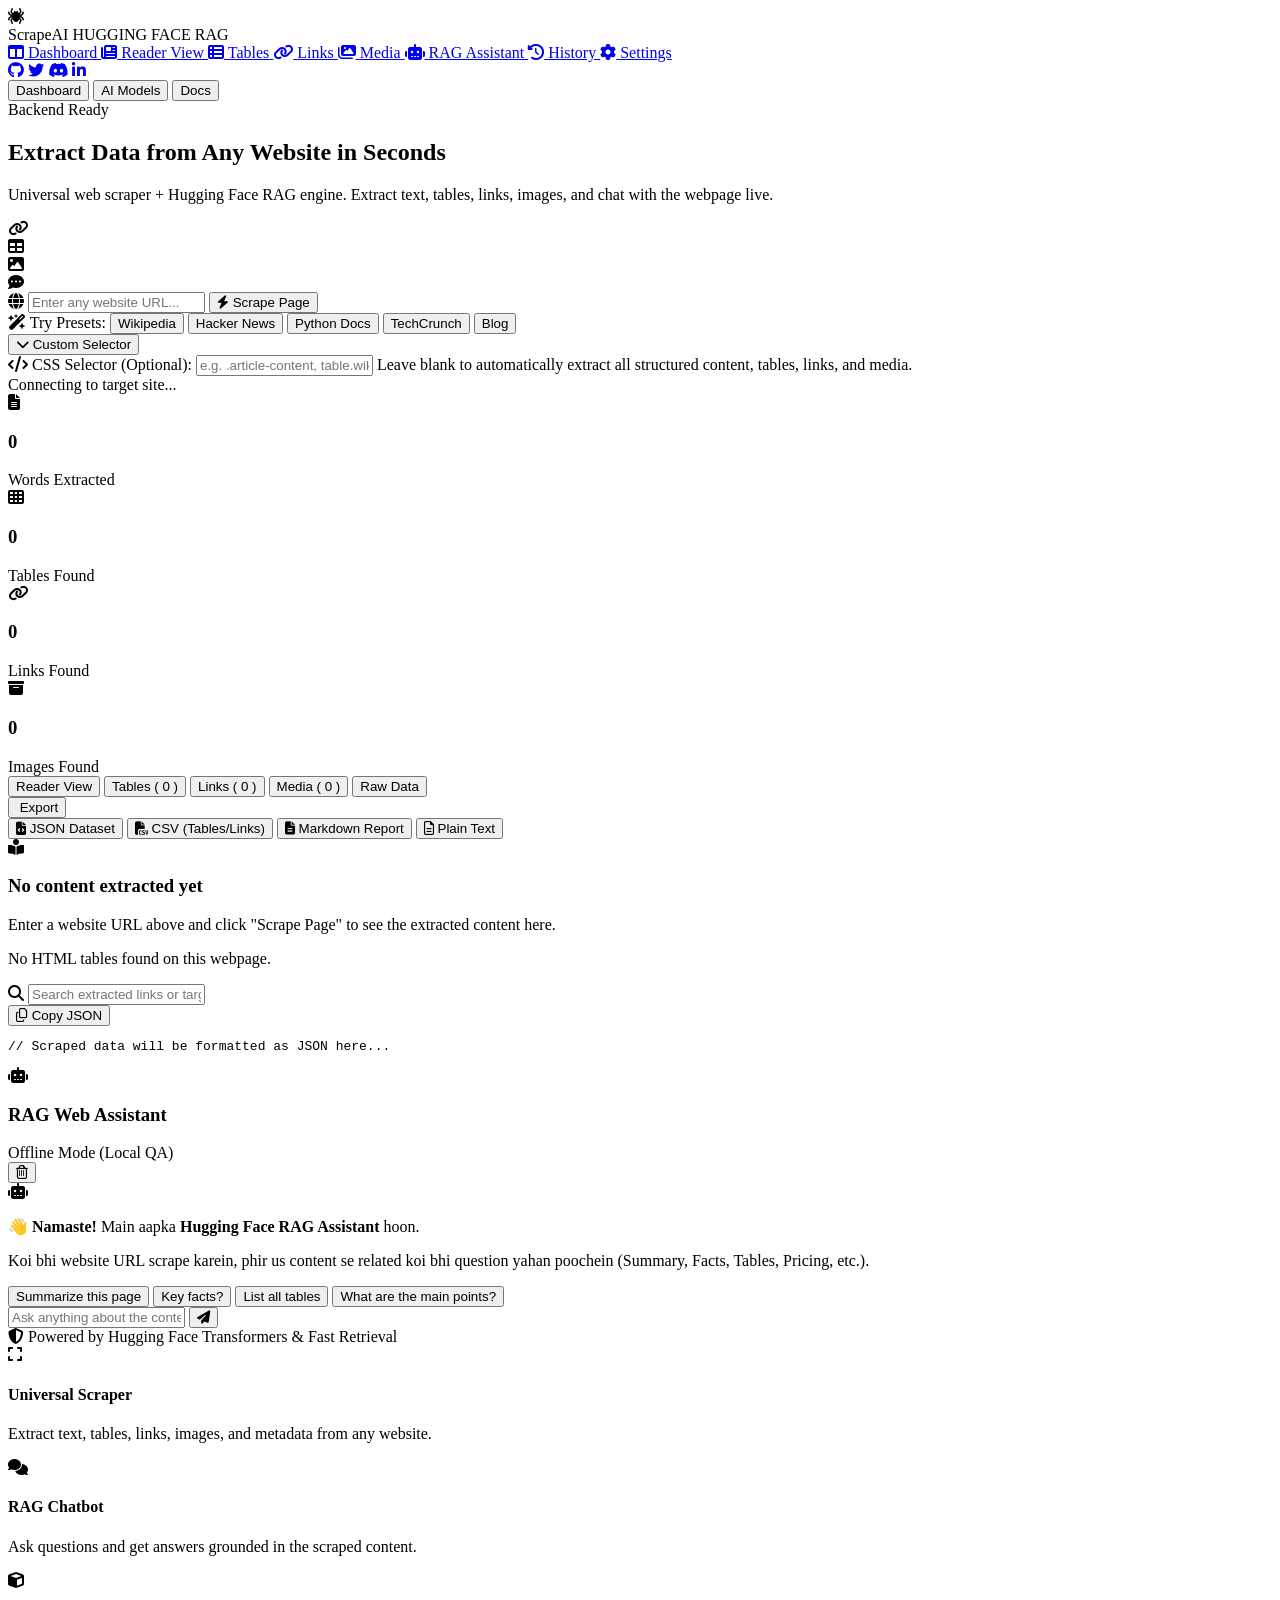
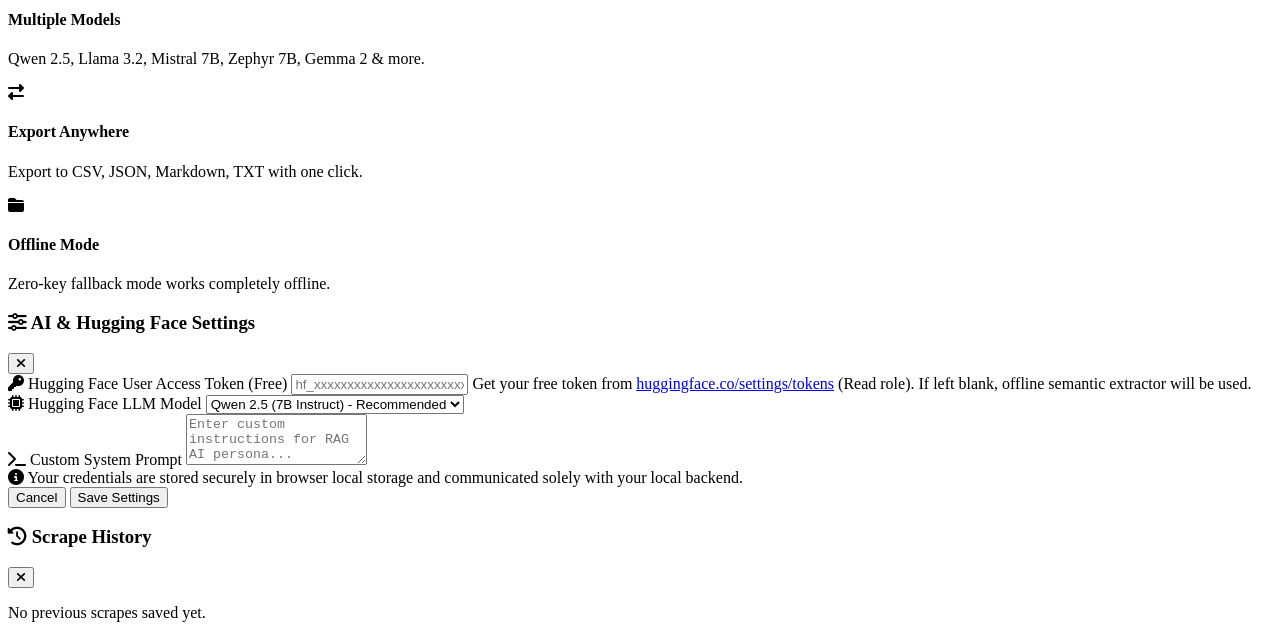
==== frontend/index.html @ 7ca99d78 "Initial commit: ScrapeAI full-stack web scraper and Hugging Face RAG platform" ====
<!DOCTYPE html>
<html lang="en">
<head>
    <meta charset="UTF-8">
    <meta name="viewport" content="width=device-width, initial-scale=1.0">
    <title>ScrapeAI • Universal Web Scraper & Hugging Face RAG</title>
    <meta name="description" content="Universal web scraper + Hugging Face RAG engine. Extract text, tables, links, images, and chat with the webpage live.">
    <!-- Google Fonts -->
    <link rel="preconnect" href="https://fonts.googleapis.com">
    <link rel="preconnect" href="https://fonts.gstatic.com" crossorigin>
    <link href="https://fonts.googleapis.com/css2?family=Inter:wght@300;400;500;600;700;800&family=JetBrains+Mono:wght@400;500;600&display=swap" rel="stylesheet">
    <!-- FontAwesome 6 Icons -->
    <link rel="stylesheet" href="https://cdnjs.cloudflare.com/ajax/libs/font-awesome/6.5.1/css/all.min.css">
    <link rel="stylesheet" href="/static/style.css">
</head>
<body>
    <div class="app-layout">
        <!-- DYNAMIC MINI / EXPANDABLE SIDEBAR -->
        <aside class="sidebar" id="mainSidebar">
            <div class="sidebar-header">
                <div class="logo-box">
                    <div class="logo-icon-wrap" id="logoIconWrap">
                        <i class="fa-solid fa-spider"></i>
                    </div>
                    <div class="logo-text">
                        <span class="logo-title">Scrape<span class="gradient-text">AI</span></span>
                        <span class="logo-sub">HUGGING FACE RAG</span>
                    </div>
                </div>
            </div>

            <!-- SIDEBAR NAV LINKS -->
            <nav class="sidebar-nav">
                <a href="#dashboard" class="sidebar-item active" data-view="dashboard" title="Dashboard">
                    <i class="fa-solid fa-table-columns"></i>
                    <span class="nav-label">Dashboard</span>
                </a>
                <a href="#reader" class="sidebar-item" data-view="tab-article" title="Reader View">
                    <i class="fa-solid fa-newspaper"></i>
                    <span class="nav-label">Reader View</span>
                </a>
                <a href="#tables" class="sidebar-item" data-view="tab-tables" title="Tables">
                    <i class="fa-solid fa-table-list"></i>
                    <span class="nav-label">Tables</span>
                </a>
                <a href="#links" class="sidebar-item" data-view="tab-links" title="Links">
                    <i class="fa-solid fa-link"></i>
                    <span class="nav-label">Links</span>
                </a>
                <a href="#media" class="sidebar-item" data-view="tab-images" title="Media">
                    <i class="fa-solid fa-images"></i>
                    <span class="nav-label">Media</span>
                </a>
                <a href="#rag" class="sidebar-item" data-view="rag-chat" title="RAG Assistant">
                    <i class="fa-solid fa-robot"></i>
                    <span class="nav-label">RAG Assistant</span>
                </a>
                <a href="#history" class="sidebar-item" id="sidebarHistoryBtn" title="History">
                    <i class="fa-solid fa-clock-rotate-left"></i>
                    <span class="nav-label">History</span>
                </a>
                <a href="#settings" class="sidebar-item" id="sidebarSettingsBtn" title="Settings">
                    <i class="fa-solid fa-gear"></i>
                    <span class="nav-label">Settings</span>
                </a>
            </nav>

            <!-- SOCIAL FOOTER -->
            <div class="sidebar-socials">
                <a href="https://github.com" target="_blank" title="GitHub"><i class="fa-brands fa-github"></i></a>
                <a href="https://twitter.com" target="_blank" title="Twitter"><i class="fa-brands fa-twitter"></i></a>
                <a href="https://discord.com" target="_blank" title="Discord"><i class="fa-brands fa-discord"></i></a>
                <a href="https://linkedin.com" target="_blank" title="LinkedIn"><i class="fa-brands fa-linkedin-in"></i></a>
            </div>
        </aside>

        <!-- MAIN WRAPPER -->
        <div class="main-wrapper">
            <!-- TOP NAVBAR -->
            <header class="top-nav">
                <div class="nav-center-tabs">
                    <button class="top-tab active" data-tab-nav="dashboard">Dashboard</button>
                    <button class="top-tab" id="topAiModelsTab">AI Models</button>
                    <button class="top-tab" id="topDocsTab">Docs</button>
                </div>

                <div class="nav-right-user">
                    <div class="server-status-pill" id="serverStatus">
                        <span class="status-dot"></span>
                        <span class="status-text">Backend Ready</span>
                    </div>
                </div>
            </header>

            <!-- MAIN CONTAINER -->
            <main class="page-content">
                <!-- HERO SECTION -->
                <section class="hero-container">
                    <div class="hero-left">
                        <h1 class="hero-headline">
                            Extract Data from <span class="gradient-text">Any Website</span> in Seconds
                        </h1>
                        <p class="hero-description">
                            Universal web scraper + Hugging Face RAG engine. Extract text, tables, links, images, and chat with the webpage live.
                        </p>
                    </div>
                    <div class="hero-right-illustration">
                        <div class="glass-mockup">
                            <div class="mockup-header">
                                <span class="dot red"></span>
                                <span class="dot yellow"></span>
                                <span class="dot green"></span>
                            </div>
                            <div class="mockup-body">
                                <div class="mockup-lines">
                                    <div class="line l1"></div>
                                    <div class="line l2"></div>
                                    <div class="line l3"></div>
                                    <div class="line l4"></div>
                                </div>
                                <div class="floating-badge badge-link"><i class="fa-solid fa-link"></i></div>
                                <div class="floating-badge badge-table"><i class="fa-solid fa-table"></i></div>
                                <div class="floating-badge badge-img"><i class="fa-solid fa-image"></i></div>
                                <div class="floating-badge badge-chat"><i class="fa-solid fa-comment-dots"></i></div>
                            </div>
                        </div>
                    </div>
                </section>

                <!-- TWO-COLUMN WORKSPACE: LEFT (SCRAPER + STATS + VIEWER) & RIGHT (RAG ASSISTANT) -->
                <section class="workspace-grid">
                    <!-- LEFT COLUMN -->
                    <div class="workspace-left-col">
                        <!-- UNIVERSAL SCRAPER SEARCH CARD -->
                        <div class="scraper-card">
                            <form id="scrapeForm" class="scraper-input-form">
                                <div class="input-bar-container">
                                    <i class="fa-solid fa-globe input-globe-icon"></i>
                                    <input 
                                        type="url" 
                                        id="urlInput" 
                                        class="main-url-input" 
                                        placeholder="Enter any website URL..." 
                                        required 
                                        autocomplete="off"
                                    >
                                    <button type="submit" id="scrapeBtn" class="scrape-action-btn">
                                        <i class="fa-solid fa-bolt"></i>
                                        <span>Scrape Page</span>
                                    </button>
                                </div>

                                <!-- PRESETS STRIP -->
                                <div class="presets-row">
                                    <div class="preset-items-group">
                                        <span class="presets-label"><i class="fa-solid fa-wand-magic-sparkles"></i> Try Presets:</span>
                                        <button type="button" class="preset-pill" data-url="https://en.wikipedia.org/wiki/Web_scraping">Wikipedia</button>
                                        <button type="button" class="preset-pill" data-url="https://news.ycombinator.com">Hacker News</button>
                                        <button type="button" class="preset-pill" data-url="https://docs.python.org/3/tutorial/">Python Docs</button>
                                        <button type="button" class="preset-pill" data-url="https://techcrunch.com">TechCrunch</button>
                                        <button type="button" class="preset-pill" data-url="https://github.com/trending">Blog</button>
                                    </div>
                                    <button type="button" id="toggleAdvOptions" class="custom-selector-toggle">
                                        <i class="fa-solid fa-chevron-down"></i> Custom Selector
                                    </button>
                                </div>

                                <!-- ADVANCED CUSTOM SELECTOR DRAWER -->
                                <div class="advanced-selector-drawer" id="advancedDrawer">
                                    <div class="custom-input-box">
                                        <label for="customSelector"><i class="fa-solid fa-code"></i> CSS Selector (Optional):</label>
                                        <input type="text" id="customSelector" placeholder="e.g. .article-content, table.wikitable, div.product-card">
                                        <span class="hint-text">Leave blank to automatically extract all structured content, tables, links, and media.</span>
                                    </div>
                                </div>
                            </form>

                            <!-- LIVE PROGRESS BAR -->
                            <div class="progress-bar-container" id="progressContainer">
                                <div class="progress-bar-fill" id="progressBar"></div>
                                <span class="progress-status-label" id="progressText">Connecting to target site...</span>
                            </div>
                        </div>

                        <!-- STATS 4-GRID STRIP -->
                        <div class="stats-row">
                            <div class="stat-box">
                                <div class="stat-icon-wrap stat-words"><i class="fa-solid fa-file-lines"></i></div>
                                <div class="stat-details">
                                    <h3 class="stat-number" id="statWords">0</h3>
                                    <span class="stat-name">Words Extracted</span>
                                </div>
                            </div>
                            <div class="stat-box">
                                <div class="stat-icon-wrap stat-tables"><i class="fa-solid fa-table-cells"></i></div>
                                <div class="stat-details">
                                    <h3 class="stat-number" id="statTables">0</h3>
                                    <span class="stat-name">Tables Found</span>
                                </div>
                            </div>
                            <div class="stat-box">
                                <div class="stat-icon-wrap stat-links"><i class="fa-solid fa-link"></i></div>
                                <div class="stat-details">
                                    <h3 class="stat-number" id="statLinks">0</h3>
                                    <span class="stat-name">Links Found</span>
                                </div>
                            </div>
                            <div class="stat-box">
                                <div class="stat-icon-wrap stat-images"><i class="fa-solid fa-box-archive"></i></div>
                                <div class="stat-details">
                                    <h3 class="stat-number" id="statImages">0</h3>
                                    <span class="stat-name">Images Found</span>
                                </div>
                            </div>
                        </div>

                        <!-- LEFT VIEWER CARD -->
                        <div class="viewer-card">
                            <div class="viewer-top-bar">
                                <div class="viewer-nav-tabs">
                                    <button class="v-tab active" data-tab="tab-article">Reader View</button>
                                    <button class="v-tab" data-tab="tab-tables">Tables ( <span id="tableTabBadge">0</span> )</button>
                                    <button class="v-tab" data-tab="tab-links">Links ( <span id="linkTabBadge">0</span> )</button>
                                    <button class="v-tab" data-tab="tab-images">Media ( <span id="imgTabBadge">0</span> )</button>
                                    <button class="v-tab" data-tab="tab-json">Raw Data</button>
                                </div>

                                <!-- EXPORT DROPDOWN -->
                                <div class="export-dropdown-wrap">
                                    <button class="export-trigger-btn" id="exportBtn">
                                        <i class="fa-solid fa-arrow-down-to-bracket"></i>
                                        <span>Export</span>
                                    </button>
                                    <div class="export-popover" id="exportMenu">
                                        <button class="export-opt" data-fmt="json"><i class="fa-solid fa-file-code"></i> JSON Dataset</button>
                                        <button class="export-opt" data-fmt="csv"><i class="fa-solid fa-file-csv"></i> CSV (Tables/Links)</button>
                                        <button class="export-opt" data-fmt="markdown"><i class="fa-solid fa-file-lines"></i> Markdown Report</button>
                                        <button class="export-opt" data-fmt="txt"><i class="fa-regular fa-file-lines"></i> Plain Text</button>
                                    </div>
                                </div>
                            </div>

                            <!-- VIEWER CONTENT WRAPPER -->
                            <div class="viewer-body">
                                <!-- EMPTY STATE -->
                                <div class="empty-placeholder" id="emptyState">
                                    <div class="empty-graphic">
                                        <div class="empty-book-icon">
                                            <i class="fa-solid fa-book-open-reader"></i>
                                        </div>
                                    </div>
                                    <h3 class="empty-title">No content extracted yet</h3>
                                    <p class="empty-text">Enter a website URL above and click "Scrape Page" to see the extracted content here.</p>
                                </div>

                                <!-- TAB 1: ARTICLE READER VIEW -->
                                <div class="tab-panel active" id="tab-article">
                                    <div class="article-header-meta" id="articleMetaHeader" style="display:none;">
                                        <h2 class="article-main-title" id="articleTitle">Page Title</h2>
                                        <div class="article-meta-badges">
                                            <span class="meta-chip" id="articleAuthor"><i class="fa-solid fa-user"></i> Author</span>
                                            <span class="meta-chip" id="articleSource"><i class="fa-solid fa-globe"></i> Source</span>
                                            <span class="meta-chip" id="articleDate"><i class="fa-solid fa-calendar"></i> Date</span>
                                        </div>
                                    </div>
                                    <div class="article-content-body" id="articleBody"></div>
                                </div>

                                <!-- TAB 2: STRUCTURED TABLES -->
                                <div class="tab-panel" id="tab-tables">
                                    <div class="tables-view-container" id="tablesContainer">
                                        <p class="tab-empty-msg">No HTML tables found on this webpage.</p>
                                    </div>
                                </div>

                                <!-- TAB 3: EXTRACTED LINKS -->
                                <div class="tab-panel" id="tab-links">
                                    <div class="links-search-bar">
                                        <i class="fa-solid fa-magnifying-glass"></i>
                                        <input type="text" id="linkSearch" placeholder="Search extracted links or target URLs..." class="link-filter-input">
                                    </div>
                                    <div class="links-grid-list" id="linksList"></div>
                                </div>

                                <!-- TAB 4: EXTRACTED IMAGES -->
                                <div class="tab-panel" id="tab-images">
                                    <div class="media-gallery-grid" id="imagesGrid"></div>
                                </div>

                                <!-- TAB 5: RAW JSON -->
                                <div class="tab-panel" id="tab-json">
                                    <div class="json-actions">
                                        <button class="copy-json-btn" id="copyJsonBtn"><i class="fa-regular fa-copy"></i> Copy JSON</button>
                                    </div>
                                    <pre class="raw-code-view"><code id="jsonCode">// Scraped data will be formatted as JSON here...</code></pre>
                                </div>
                            </div>
                        </div>
                    </div>

                    <!-- RIGHT RAG CHATBOT CARD (HIGH ALIGNMENT) -->
                    <div class="rag-chat-card">
                        <!-- CHAT HEADER -->
                        <div class="rag-header">
                            <div class="rag-ai-title-group">
                                <div class="rag-ai-avatar">
                                    <i class="fa-solid fa-robot"></i>
                                </div>
                                <div>
                                    <h3 class="rag-name">RAG Web Assistant</h3>
                                    <span class="rag-status-badge" id="chatActiveModel">Offline Mode (Local QA)</span>
                                </div>
                            </div>
                            <button class="clear-convo-btn" id="clearChatBtn" title="Clear Conversation">
                                <i class="fa-regular fa-trash-can"></i>
                            </button>
                        </div>

                        <!-- CHAT MESSAGES STREAM -->
                        <div class="chat-message-feed" id="chatMessages">
                            <div class="chat-row bot-row">
                                <div class="chat-avatar bot-avatar"><i class="fa-solid fa-robot"></i></div>
                                <div class="chat-speech-bubble">
                                    <p>👋 <strong>Namaste!</strong> Main aapka <strong>Hugging Face RAG Assistant</strong> hoon.</p>
                                    <p>Koi bhi website URL scrape karein, phir us content se related koi bhi question yahan poochein (Summary, Facts, Tables, Pricing, etc.).</p>
                                </div>
                            </div>
                        </div>

                        <!-- SUGGESTION CHIPS -->
                        <div class="chat-quick-chips" id="suggestionChips">
                            <button class="quick-chip" data-prompt="Summarize this page in 3 clear bullet points.">Summarize this page</button>
                            <button class="quick-chip" data-prompt="What are the key facts and numbers mentioned on this page?">Key facts?</button>
                            <button class="quick-chip" data-prompt="List all tables and numerical data found on this page.">List all tables</button>
                            <button class="quick-chip" data-prompt="What are the main points and purpose of this webpage?">What are the main points?</button>
                        </div>

                        <!-- CHAT INPUT FORM -->
                        <form id="chatForm" class="chat-input-row">
                            <input 
                                type="text" 
                                id="chatInput" 
                                class="chat-text-input" 
                                placeholder="Ask anything about the content..." 
                                autocomplete="off" 
                                required
                            >
                            <button type="submit" id="sendBtn" class="chat-submit-btn">
                                <i class="fa-solid fa-paper-plane"></i>
                            </button>
                        </form>

                        <div class="chat-footer-note">
                            <i class="fa-solid fa-shield-halved"></i> Powered by Hugging Face Transformers & Fast Retrieval
                        </div>
                    </div>
                </section>

                <!-- BOTTOM 5 FEATURE CARDS -->
                <section class="feature-highlights-strip">
                    <div class="feature-highlight-card">
                        <div class="feat-icon feat-scraper"><i class="fa-solid fa-expand"></i></div>
                        <div class="feat-info">
                            <h4>Universal Scraper</h4>
                            <p>Extract text, tables, links, images, and metadata from any website.</p>
                        </div>
                    </div>
                    <div class="feature-highlight-card">
                        <div class="feat-icon feat-rag"><i class="fa-solid fa-comments"></i></div>
                        <div class="feat-info">
                            <h4>RAG Chatbot</h4>
                            <p>Ask questions and get answers grounded in the scraped content.</p>
                        </div>
                    </div>
                    <div class="feature-highlight-card">
                        <div class="feat-icon feat-models"><i class="fa-solid fa-cube"></i></div>
                        <div class="feat-info">
                            <h4>Multiple Models</h4>
                            <p>Qwen 2.5, Llama 3.2, Mistral 7B, Zephyr 7B, Gemma 2 & more.</p>
                        </div>
                    </div>
                    <div class="feature-highlight-card">
                        <div class="feat-icon feat-export"><i class="fa-solid fa-right-left"></i></div>
                        <div class="feat-info">
                            <h4>Export Anywhere</h4>
                            <p>Export to CSV, JSON, Markdown, TXT with one click.</p>
                        </div>
                    </div>
                    <div class="feature-highlight-card">
                        <div class="feat-icon feat-offline"><i class="fa-solid fa-folder-closed"></i></div>
                        <div class="feat-info">
                            <h4>Offline Mode</h4>
                            <p>Zero-key fallback mode works completely offline.</p>
                        </div>
                    </div>
                </section>
            </main>
        </div>

        <!-- AI SETTINGS MODAL -->
        <div class="modal-overlay" id="settingsModal">
            <div class="modal-window">
                <div class="modal-window-header">
                    <h3><i class="fa-solid fa-sliders"></i> AI & Hugging Face Settings</h3>
                    <button class="modal-close-btn" id="closeSettingsModal"><i class="fa-solid fa-xmark"></i></button>
                </div>
                <div class="modal-window-body">
                    <div class="input-setting-group">
                        <label for="hfTokenInput">
                            <i class="fa-solid fa-key"></i> Hugging Face User Access Token (Free)
                        </label>
                        <input type="password" id="hfTokenInput" placeholder="hf_xxxxxxxxxxxxxxxxxxxxxxx">
                        <span class="setting-help-text">
                            Get your free token from <a href="https://huggingface.co/settings/tokens" target="_blank">huggingface.co/settings/tokens</a> (Read role). If left blank, offline semantic extractor will be used.
                        </span>
                    </div>

                    <div class="input-setting-group">
                        <label for="modelSelect"><i class="fa-solid fa-microchip"></i> Hugging Face LLM Model</label>
                        <select id="modelSelect" class="dropdown-select">
                            <option value="Qwen/Qwen2.5-7B-Instruct">Qwen 2.5 (7B Instruct) - Recommended</option>
                            <option value="meta-llama/Llama-3.2-3B-Instruct">Llama 3.2 (3B Instruct) - Fast</option>
                            <option value="mistralai/Mistral-7B-Instruct-v0.3">Mistral 7B Instruct</option>
                            <option value="HuggingFaceH4/zephyr-7b-beta">Zephyr 7B Beta</option>
                            <option value="google/gemma-2-2b-it">Google Gemma 2 (2B IT)</option>
                        </select>
                    </div>

                    <div class="input-setting-group">
                        <label for="systemPromptInput"><i class="fa-solid fa-terminal"></i> Custom System Prompt</label>
                        <textarea id="systemPromptInput" rows="3" class="prompt-textarea" placeholder="Enter custom instructions for RAG AI persona..."></textarea>
                    </div>

                    <div class="setting-notice-box">
                        <i class="fa-solid fa-circle-info"></i>
                        <span>Your credentials are stored securely in browser local storage and communicated solely with your local backend.</span>
                    </div>
                </div>
                <div class="modal-window-footer">
                    <button class="secondary-btn" id="cancelSettingsBtn">Cancel</button>
                    <button class="primary-gradient-btn" id="saveSettingsBtn">Save Settings</button>
                </div>
            </div>
        </div>

        <!-- HISTORY MODAL -->
        <div class="modal-overlay" id="historyModal">
            <div class="modal-window history-window">
                <div class="modal-window-header">
                    <h3><i class="fa-solid fa-clock-rotate-left"></i> Scrape History</h3>
                    <button class="modal-close-btn" id="closeHistoryModal"><i class="fa-solid fa-xmark"></i></button>
                </div>
                <div class="modal-window-body">
                    <div class="history-card-list" id="historyList">
                        <p class="tab-empty-msg">No previous scrapes saved yet.</p>
                    </div>
                </div>
            </div>
        </div>

    </div>

    <!-- MAIN APP SCRIPT -->
    <script src="/static/app.js"></script>
</body>
</html>
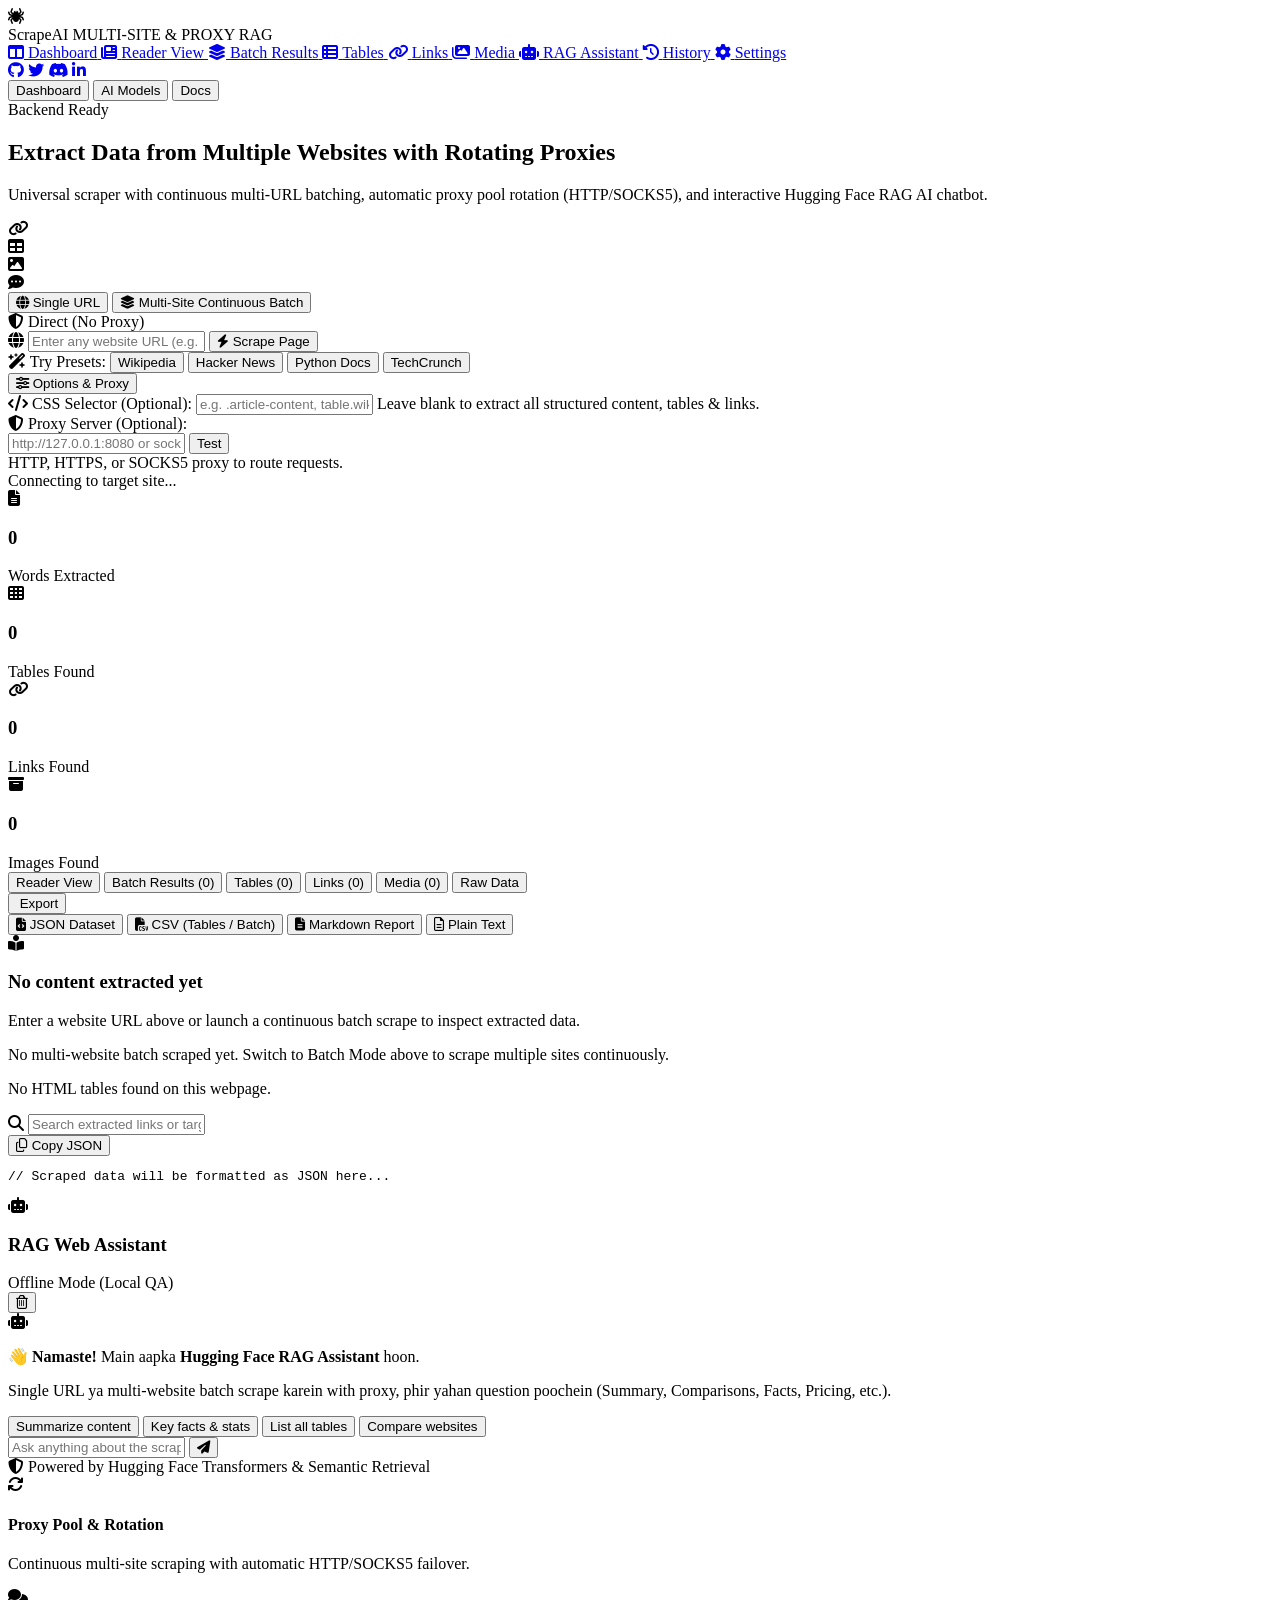
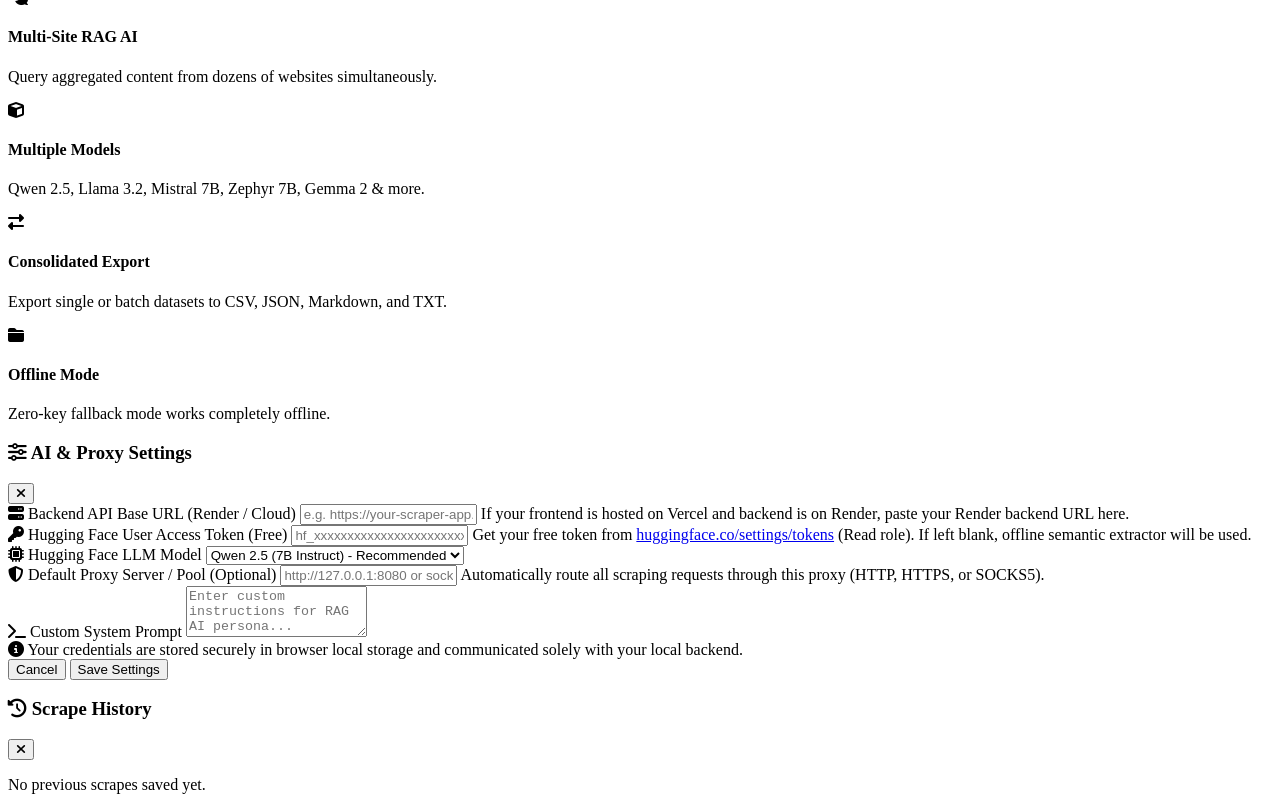
==== commit f863a965: "feat: configure deployment for Render backend and Vercel frontend" ====
--- a/frontend/index.html
+++ b/frontend/index.html
@@ -1,18 +1,23 @@
 <!DOCTYPE html>
 <html lang="en">
+
 <head>
     <meta charset="UTF-8">
     <meta name="viewport" content="width=device-width, initial-scale=1.0">
-    <title>ScrapeAI • Universal Web Scraper & Hugging Face RAG</title>
-    <meta name="description" content="Universal web scraper + Hugging Face RAG engine. Extract text, tables, links, images, and chat with the webpage live.">
+    <title>ScrapeAI • Universal Multi-Website Web Scraper & Hugging Face RAG</title>
+    <meta name="description"
+        content="Universal web scraper + Hugging Face RAG engine with continuous multi-website scraping & rotating proxy support.">
     <!-- Google Fonts -->
     <link rel="preconnect" href="https://fonts.googleapis.com">
     <link rel="preconnect" href="https://fonts.gstatic.com" crossorigin>
-    <link href="https://fonts.googleapis.com/css2?family=Inter:wght@300;400;500;600;700;800&family=JetBrains+Mono:wght@400;500;600&display=swap" rel="stylesheet">
+    <link
+        href="https://fonts.googleapis.com/css2?family=Inter:wght@300;400;500;600;700;800&family=JetBrains+Mono:wght@400;500;600&display=swap"
+        rel="stylesheet">
     <!-- FontAwesome 6 Icons -->
     <link rel="stylesheet" href="https://cdnjs.cloudflare.com/ajax/libs/font-awesome/6.5.1/css/all.min.css">
-    <link rel="stylesheet" href="/static/style.css">
+    <link rel="stylesheet" href="/static/style.css?v=2.0">
 </head>
+
 <body>
     <div class="app-layout">
         <!-- DYNAMIC MINI / EXPANDABLE SIDEBAR -->
@@ -24,7 +29,7 @@
                     </div>
                     <div class="logo-text">
                         <span class="logo-title">Scrape<span class="gradient-text">AI</span></span>
-                        <span class="logo-sub">HUGGING FACE RAG</span>
+                        <span class="logo-sub">MULTI-SITE & PROXY RAG</span>
                     </div>
                 </div>
             </div>
@@ -39,6 +44,10 @@
                     <i class="fa-solid fa-newspaper"></i>
                     <span class="nav-label">Reader View</span>
                 </a>
+                <a href="#batch-view" class="sidebar-item" data-view="tab-batch" title="Batch Sites">
+                    <i class="fa-solid fa-layer-group"></i>
+                    <span class="nav-label">Batch Results</span>
+                </a>
                 <a href="#tables" class="sidebar-item" data-view="tab-tables" title="Tables">
                     <i class="fa-solid fa-table-list"></i>
                     <span class="nav-label">Tables</span>
@@ -70,7 +79,8 @@
                 <a href="https://github.com" target="_blank" title="GitHub"><i class="fa-brands fa-github"></i></a>
                 <a href="https://twitter.com" target="_blank" title="Twitter"><i class="fa-brands fa-twitter"></i></a>
                 <a href="https://discord.com" target="_blank" title="Discord"><i class="fa-brands fa-discord"></i></a>
-                <a href="https://linkedin.com" target="_blank" title="LinkedIn"><i class="fa-brands fa-linkedin-in"></i></a>
+                <a href="https://linkedin.com" target="_blank" title="LinkedIn"><i
+                        class="fa-brands fa-linkedin-in"></i></a>
             </div>
         </aside>
 
@@ -98,10 +108,10 @@
                 <section class="hero-container">
                     <div class="hero-left">
                         <h1 class="hero-headline">
-                            Extract Data from <span class="gradient-text">Any Website</span> in Seconds
+                            Extract Data from <span class="gradient-text">Multiple Websites</span> with Rotating Proxies
                         </h1>
                         <p class="hero-description">
-                            Universal web scraper + Hugging Face RAG engine. Extract text, tables, links, images, and chat with the webpage live.
+                            Universal scraper with continuous multi-URL batching, automatic proxy pool rotation (HTTP/SOCKS5), and interactive Hugging Face RAG AI chatbot.
                         </p>
                     </div>
                     <div class="hero-right-illustration">
@@ -133,17 +143,28 @@
                     <div class="workspace-left-col">
                         <!-- UNIVERSAL SCRAPER SEARCH CARD -->
                         <div class="scraper-card">
+                            <!-- MODE SWITCHER -->
+                            <div class="scraper-mode-bar">
+                                <div class="mode-pill-group">
+                                    <button type="button" class="mode-btn active" id="modeSingleBtn">
+                                        <i class="fa-solid fa-globe"></i> Single URL
+                                    </button>
+                                    <button type="button" class="mode-btn" id="modeBatchBtn">
+                                        <i class="fa-solid fa-layer-group"></i> Multi-Site Continuous Batch
+                                    </button>
+                                </div>
+                                <div class="proxy-quick-status" id="proxyStatusBadge">
+                                    <i class="fa-solid fa-shield-halved"></i>
+                                    <span id="proxyStatusText">Direct (No Proxy)</span>
+                                </div>
+                            </div>
+
+                            <!-- SINGLE URL FORM -->
                             <form id="scrapeForm" class="scraper-input-form">
                                 <div class="input-bar-container">
                                     <i class="fa-solid fa-globe input-globe-icon"></i>
-                                    <input 
-                                        type="url" 
-                                        id="urlInput" 
-                                        class="main-url-input" 
-                                        placeholder="Enter any website URL..." 
-                                        required 
-                                        autocomplete="off"
-                                    >
+                                    <input type="url" id="urlInput" class="main-url-input"
+                                        placeholder="Enter any website URL (e.g. https://example.com)..." required autocomplete="off">
                                     <button type="submit" id="scrapeBtn" class="scrape-action-btn">
                                         <i class="fa-solid fa-bolt"></i>
                                         <span>Scrape Page</span>
@@ -158,20 +179,86 @@
                                         <button type="button" class="preset-pill" data-url="https://news.ycombinator.com">Hacker News</button>
                                         <button type="button" class="preset-pill" data-url="https://docs.python.org/3/tutorial/">Python Docs</button>
                                         <button type="button" class="preset-pill" data-url="https://techcrunch.com">TechCrunch</button>
-                                        <button type="button" class="preset-pill" data-url="https://github.com/trending">Blog</button>
                                     </div>
                                     <button type="button" id="toggleAdvOptions" class="custom-selector-toggle">
-                                        <i class="fa-solid fa-chevron-down"></i> Custom Selector
+                                        <i class="fa-solid fa-sliders"></i> Options & Proxy
                                     </button>
                                 </div>
 
-                                <!-- ADVANCED CUSTOM SELECTOR DRAWER -->
+                                <!-- ADVANCED DRAWER FOR SINGLE URL -->
                                 <div class="advanced-selector-drawer" id="advancedDrawer">
+                                    <div class="advanced-drawer-grid">
+                                        <div class="custom-input-box">
+                                            <label for="customSelector"><i class="fa-solid fa-code"></i> CSS Selector (Optional):</label>
+                                            <input type="text" id="customSelector" placeholder="e.g. .article-content, table.wikitable">
+                                            <span class="hint-text">Leave blank to extract all structured content, tables & links.</span>
+                                        </div>
+                                        <div class="custom-input-box">
+                                            <label for="proxyInput"><i class="fa-solid fa-shield-halved"></i> Proxy Server (Optional):</label>
+                                            <div class="input-with-action">
+                                                <input type="text" id="proxyInput" placeholder="http://127.0.0.1:8080 or socks5://user:pass@host:port">
+                                                <button type="button" class="mini-test-btn" id="testProxyBtn" title="Test proxy connection">Test</button>
+                                            </div>
+                                            <span class="hint-text">HTTP, HTTPS, or SOCKS5 proxy to route requests.</span>
+                                        </div>
+                                    </div>
+                                </div>
+                            </form>
+
+                            <!-- MULTI-SITE BATCH FORM -->
+                            <form id="batchScrapeForm" class="batch-input-form" style="display:none;">
+                                <div class="batch-urls-container">
+                                    <label for="batchUrlsInput">
+                                        <i class="fa-solid fa-list-check"></i> Target Website URLs (One URL per line):
+                                    </label>
+                                    <textarea id="batchUrlsInput" rows="4" class="batch-textarea" placeholder="https://en.wikipedia.org/wiki/Web_scraping&#10;https://news.ycombinator.com&#10;https://docs.python.org/3/tutorial/"></textarea>
+                                </div>
+
+                                <div class="batch-options-grid">
                                     <div class="custom-input-box">
-                                        <label for="customSelector"><i class="fa-solid fa-code"></i> CSS Selector (Optional):</label>
-                                        <input type="text" id="customSelector" placeholder="e.g. .article-content, table.wikitable, div.product-card">
-                                        <span class="hint-text">Leave blank to automatically extract all structured content, tables, links, and media.</span>
-                                    </div>
+                                        <label for="batchProxiesInput">
+                                            <i class="fa-solid fa-arrows-rotate"></i> Proxy Pool List (Optional - Rotating):
+                                        </label>
+                                        <textarea id="batchProxiesInput" rows="3" class="batch-textarea" placeholder="http://127.0.0.1:8080&#10;socks5://user:pass@1.2.3.4:1080&#10;http://proxy.service.com:3128"></textarea>
+                                        <div class="proxy-action-strip">
+                                            <span class="hint-text">Rotates proxies across websites continuously.</span>
+                                            <button type="button" class="preset-pill text-btn" id="loadTestProxyBtn">
+                                                <i class="fa-solid fa-flask"></i> Fill Free Test Proxy
+                                            </button>
+                                        </div>
+                                    </div>
+
+                                    <div class="batch-controls-col">
+                                        <div class="control-pair">
+                                            <label for="proxyRotationSelect"><i class="fa-solid fa-shuffle"></i> Rotation Strategy:</label>
+                                            <select id="proxyRotationSelect" class="dropdown-select">
+                                                <option value="round-robin">Round-Robin (Sequential)</option>
+                                                <option value="random">Random Proxy Selection</option>
+                                            </select>
+                                        </div>
+                                        <div class="control-pair">
+                                            <label for="throttleDelayInput"><i class="fa-solid fa-stopwatch"></i> Request Delay (Throttle):</label>
+                                            <div class="range-wrap">
+                                                <input type="range" id="throttleDelayInput" min="0" max="5" step="0.5" value="1.0">
+                                                <span id="delayValLabel" class="delay-badge">1.0s</span>
+                                            </div>
+                                        </div>
+                                    </div>
+                                </div>
+
+                                <div class="batch-actions-row">
+                                    <div class="sample-urls-group">
+                                        <button type="button" class="preset-pill" id="loadSampleBatchBtn">
+                                            <i class="fa-solid fa-plus"></i> Load 3 Sample Sites
+                                        </button>
+                                        <button type="button" class="preset-pill" id="testBatchProxyBtn">
+                                            <i class="fa-solid fa-vial-circle-check"></i> Test Proxy Pool
+                                        </button>
+                                    </div>
+                                    <button type="submit" id="batchScrapeBtn" class="scrape-action-btn primary-glow">
+                                        <i class="fa-solid fa-play"></i>
+                                        <span>Start Continuous Batch Scrape</span>
+                                    </button>
                                 </div>
                             </form>
 
@@ -219,9 +306,10 @@
                             <div class="viewer-top-bar">
                                 <div class="viewer-nav-tabs">
                                     <button class="v-tab active" data-tab="tab-article">Reader View</button>
-                                    <button class="v-tab" data-tab="tab-tables">Tables ( <span id="tableTabBadge">0</span> )</button>
-                                    <button class="v-tab" data-tab="tab-links">Links ( <span id="linkTabBadge">0</span> )</button>
-                                    <button class="v-tab" data-tab="tab-images">Media ( <span id="imgTabBadge">0</span> )</button>
+                                    <button class="v-tab" data-tab="tab-batch">Batch Results (<span id="batchTabBadge">0</span>)</button>
+                                    <button class="v-tab" data-tab="tab-tables">Tables (<span id="tableTabBadge">0</span>)</button>
+                                    <button class="v-tab" data-tab="tab-links">Links (<span id="linkTabBadge">0</span>)</button>
+                                    <button class="v-tab" data-tab="tab-images">Media (<span id="imgTabBadge">0</span>)</button>
                                     <button class="v-tab" data-tab="tab-json">Raw Data</button>
                                 </div>
 
@@ -233,7 +321,7 @@
                                     </button>
                                     <div class="export-popover" id="exportMenu">
                                         <button class="export-opt" data-fmt="json"><i class="fa-solid fa-file-code"></i> JSON Dataset</button>
-                                        <button class="export-opt" data-fmt="csv"><i class="fa-solid fa-file-csv"></i> CSV (Tables/Links)</button>
+                                        <button class="export-opt" data-fmt="csv"><i class="fa-solid fa-file-csv"></i> CSV (Tables / Batch)</button>
                                         <button class="export-opt" data-fmt="markdown"><i class="fa-solid fa-file-lines"></i> Markdown Report</button>
                                         <button class="export-opt" data-fmt="txt"><i class="fa-regular fa-file-lines"></i> Plain Text</button>
                                     </div>
@@ -250,7 +338,7 @@
                                         </div>
                                     </div>
                                     <h3 class="empty-title">No content extracted yet</h3>
-                                    <p class="empty-text">Enter a website URL above and click "Scrape Page" to see the extracted content here.</p>
+                                    <p class="empty-text">Enter a website URL above or launch a continuous batch scrape to inspect extracted data.</p>
                                 </div>
 
                                 <!-- TAB 1: ARTICLE READER VIEW -->
@@ -261,36 +349,47 @@
                                             <span class="meta-chip" id="articleAuthor"><i class="fa-solid fa-user"></i> Author</span>
                                             <span class="meta-chip" id="articleSource"><i class="fa-solid fa-globe"></i> Source</span>
                                             <span class="meta-chip" id="articleDate"><i class="fa-solid fa-calendar"></i> Date</span>
+                                            <span class="meta-chip meta-chip-proxy" id="articleProxy" style="display:none;"><i class="fa-solid fa-shield-halved"></i> <span id="articleProxyText">Proxy</span></span>
                                         </div>
                                     </div>
                                     <div class="article-content-body" id="articleBody"></div>
                                 </div>
 
-                                <!-- TAB 2: STRUCTURED TABLES -->
+                                <!-- TAB 2: BATCH SITES RESULTS TABLE -->
+                                <div class="tab-panel" id="tab-batch">
+                                    <div class="batch-results-wrap" id="batchContainer">
+                                        <p class="tab-empty-msg">No multi-website batch scraped yet. Switch to Batch Mode above to scrape multiple sites continuously.</p>
+                                    </div>
+                                </div>
+
+                                <!-- TAB 3: STRUCTURED TABLES -->
                                 <div class="tab-panel" id="tab-tables">
                                     <div class="tables-view-container" id="tablesContainer">
                                         <p class="tab-empty-msg">No HTML tables found on this webpage.</p>
                                     </div>
                                 </div>
 
-                                <!-- TAB 3: EXTRACTED LINKS -->
+                                <!-- TAB 4: EXTRACTED LINKS -->
                                 <div class="tab-panel" id="tab-links">
                                     <div class="links-search-bar">
                                         <i class="fa-solid fa-magnifying-glass"></i>
-                                        <input type="text" id="linkSearch" placeholder="Search extracted links or target URLs..." class="link-filter-input">
+                                        <input type="text" id="linkSearch"
+                                            placeholder="Search extracted links or target URLs..."
+                                            class="link-filter-input">
                                     </div>
                                     <div class="links-grid-list" id="linksList"></div>
                                 </div>
 
-                                <!-- TAB 4: EXTRACTED IMAGES -->
+                                <!-- TAB 5: EXTRACTED IMAGES -->
                                 <div class="tab-panel" id="tab-images">
                                     <div class="media-gallery-grid" id="imagesGrid"></div>
                                 </div>
 
-                                <!-- TAB 5: RAW JSON -->
+                                <!-- TAB 6: RAW JSON -->
                                 <div class="tab-panel" id="tab-json">
                                     <div class="json-actions">
-                                        <button class="copy-json-btn" id="copyJsonBtn"><i class="fa-regular fa-copy"></i> Copy JSON</button>
+                                        <button class="copy-json-btn" id="copyJsonBtn"><i
+                                                class="fa-regular fa-copy"></i> Copy JSON</button>
                                     </div>
                                     <pre class="raw-code-view"><code id="jsonCode">// Scraped data will be formatted as JSON here...</code></pre>
                                 </div>
@@ -322,36 +421,34 @@
                                 <div class="chat-avatar bot-avatar"><i class="fa-solid fa-robot"></i></div>
                                 <div class="chat-speech-bubble">
                                     <p>👋 <strong>Namaste!</strong> Main aapka <strong>Hugging Face RAG Assistant</strong> hoon.</p>
-                                    <p>Koi bhi website URL scrape karein, phir us content se related koi bhi question yahan poochein (Summary, Facts, Tables, Pricing, etc.).</p>
+                                    <p>Single URL ya multi-website batch scrape karein with proxy, phir yahan question poochein (Summary, Comparisons, Facts, Pricing, etc.).</p>
                                 </div>
                             </div>
                         </div>
 
                         <!-- SUGGESTION CHIPS -->
                         <div class="chat-quick-chips" id="suggestionChips">
-                            <button class="quick-chip" data-prompt="Summarize this page in 3 clear bullet points.">Summarize this page</button>
-                            <button class="quick-chip" data-prompt="What are the key facts and numbers mentioned on this page?">Key facts?</button>
-                            <button class="quick-chip" data-prompt="List all tables and numerical data found on this page.">List all tables</button>
-                            <button class="quick-chip" data-prompt="What are the main points and purpose of this webpage?">What are the main points?</button>
+                            <button class="quick-chip"
+                                data-prompt="Summarize the scraped content in 3 clear bullet points.">Summarize content</button>
+                            <button class="quick-chip"
+                                data-prompt="What are the key facts, numbers, and comparisons mentioned?">Key facts & stats</button>
+                            <button class="quick-chip"
+                                data-prompt="List all tables and numerical data found.">List all tables</button>
+                            <button class="quick-chip"
+                                data-prompt="What are the main differences across the scraped websites?">Compare websites</button>
                         </div>
 
                         <!-- CHAT INPUT FORM -->
                         <form id="chatForm" class="chat-input-row">
-                            <input 
-                                type="text" 
-                                id="chatInput" 
-                                class="chat-text-input" 
-                                placeholder="Ask anything about the content..." 
-                                autocomplete="off" 
-                                required
-                            >
+                            <input type="text" id="chatInput" class="chat-text-input"
+                                placeholder="Ask anything about the scraped websites..." autocomplete="off" required>
                             <button type="submit" id="sendBtn" class="chat-submit-btn">
                                 <i class="fa-solid fa-paper-plane"></i>
                             </button>
                         </form>
 
                         <div class="chat-footer-note">
-                            <i class="fa-solid fa-shield-halved"></i> Powered by Hugging Face Transformers & Fast Retrieval
+                            <i class="fa-solid fa-shield-halved"></i> Powered by Hugging Face Transformers & Semantic Retrieval
                         </div>
                     </div>
                 </section>
@@ -359,17 +456,17 @@
                 <!-- BOTTOM 5 FEATURE CARDS -->
                 <section class="feature-highlights-strip">
                     <div class="feature-highlight-card">
-                        <div class="feat-icon feat-scraper"><i class="fa-solid fa-expand"></i></div>
+                        <div class="feat-icon feat-scraper"><i class="fa-solid fa-arrows-rotate"></i></div>
                         <div class="feat-info">
-                            <h4>Universal Scraper</h4>
-                            <p>Extract text, tables, links, images, and metadata from any website.</p>
+                            <h4>Proxy Pool & Rotation</h4>
+                            <p>Continuous multi-site scraping with automatic HTTP/SOCKS5 failover.</p>
                         </div>
                     </div>
                     <div class="feature-highlight-card">
                         <div class="feat-icon feat-rag"><i class="fa-solid fa-comments"></i></div>
                         <div class="feat-info">
-                            <h4>RAG Chatbot</h4>
-                            <p>Ask questions and get answers grounded in the scraped content.</p>
+                            <h4>Multi-Site RAG AI</h4>
+                            <p>Query aggregated content from dozens of websites simultaneously.</p>
                         </div>
                     </div>
                     <div class="feature-highlight-card">
@@ -382,8 +479,8 @@
                     <div class="feature-highlight-card">
                         <div class="feat-icon feat-export"><i class="fa-solid fa-right-left"></i></div>
                         <div class="feat-info">
-                            <h4>Export Anywhere</h4>
-                            <p>Export to CSV, JSON, Markdown, TXT with one click.</p>
+                            <h4>Consolidated Export</h4>
+                            <p>Export single or batch datasets to CSV, JSON, Markdown, and TXT.</p>
                         </div>
                     </div>
                     <div class="feature-highlight-card">
@@ -401,17 +498,29 @@
         <div class="modal-overlay" id="settingsModal">
             <div class="modal-window">
                 <div class="modal-window-header">
-                    <h3><i class="fa-solid fa-sliders"></i> AI & Hugging Face Settings</h3>
+                    <h3><i class="fa-solid fa-sliders"></i> AI & Proxy Settings</h3>
                     <button class="modal-close-btn" id="closeSettingsModal"><i class="fa-solid fa-xmark"></i></button>
                 </div>
                 <div class="modal-window-body">
+                    <div class="input-setting-group">
+                        <label for="apiUrlInput">
+                            <i class="fa-solid fa-server"></i> Backend API Base URL (Render / Cloud)
+                        </label>
+                        <input type="text" id="apiUrlInput" placeholder="e.g. https://your-scraper-app.onrender.com (leave blank if hosted together)">
+                        <span class="setting-help-text">
+                            If your frontend is hosted on Vercel and backend is on Render, paste your Render backend URL here.
+                        </span>
+                    </div>
+
                     <div class="input-setting-group">
                         <label for="hfTokenInput">
                             <i class="fa-solid fa-key"></i> Hugging Face User Access Token (Free)
                         </label>
                         <input type="password" id="hfTokenInput" placeholder="hf_xxxxxxxxxxxxxxxxxxxxxxx">
                         <span class="setting-help-text">
-                            Get your free token from <a href="https://huggingface.co/settings/tokens" target="_blank">huggingface.co/settings/tokens</a> (Read role). If left blank, offline semantic extractor will be used.
+                            Get your free token from <a href="https://huggingface.co/settings/tokens"
+                                target="_blank">huggingface.co/settings/tokens</a> (Read role). If left blank, offline
+                            semantic extractor will be used.
                         </span>
                     </div>
 
@@ -427,8 +536,19 @@
                     </div>
 
                     <div class="input-setting-group">
+                        <label for="defaultProxyInput">
+                            <i class="fa-solid fa-shield-halved"></i> Default Proxy Server / Pool (Optional)
+                        </label>
+                        <input type="text" id="defaultProxyInput" placeholder="http://127.0.0.1:8080 or socks5://user:pass@host:port">
+                        <span class="setting-help-text">
+                            Automatically route all scraping requests through this proxy (HTTP, HTTPS, or SOCKS5).
+                        </span>
+                    </div>
+
+                    <div class="input-setting-group">
                         <label for="systemPromptInput"><i class="fa-solid fa-terminal"></i> Custom System Prompt</label>
-                        <textarea id="systemPromptInput" rows="3" class="prompt-textarea" placeholder="Enter custom instructions for RAG AI persona..."></textarea>
+                        <textarea id="systemPromptInput" rows="3" class="prompt-textarea"
+                            placeholder="Enter custom instructions for RAG AI persona..."></textarea>
                     </div>
 
                     <div class="setting-notice-box">
@@ -461,6 +581,7 @@
     </div>
 
     <!-- MAIN APP SCRIPT -->
-    <script src="/static/app.js"></script>
+    <script src="/static/app.js?v=2.1"></script>
 </body>
-</html>
+
+</html>
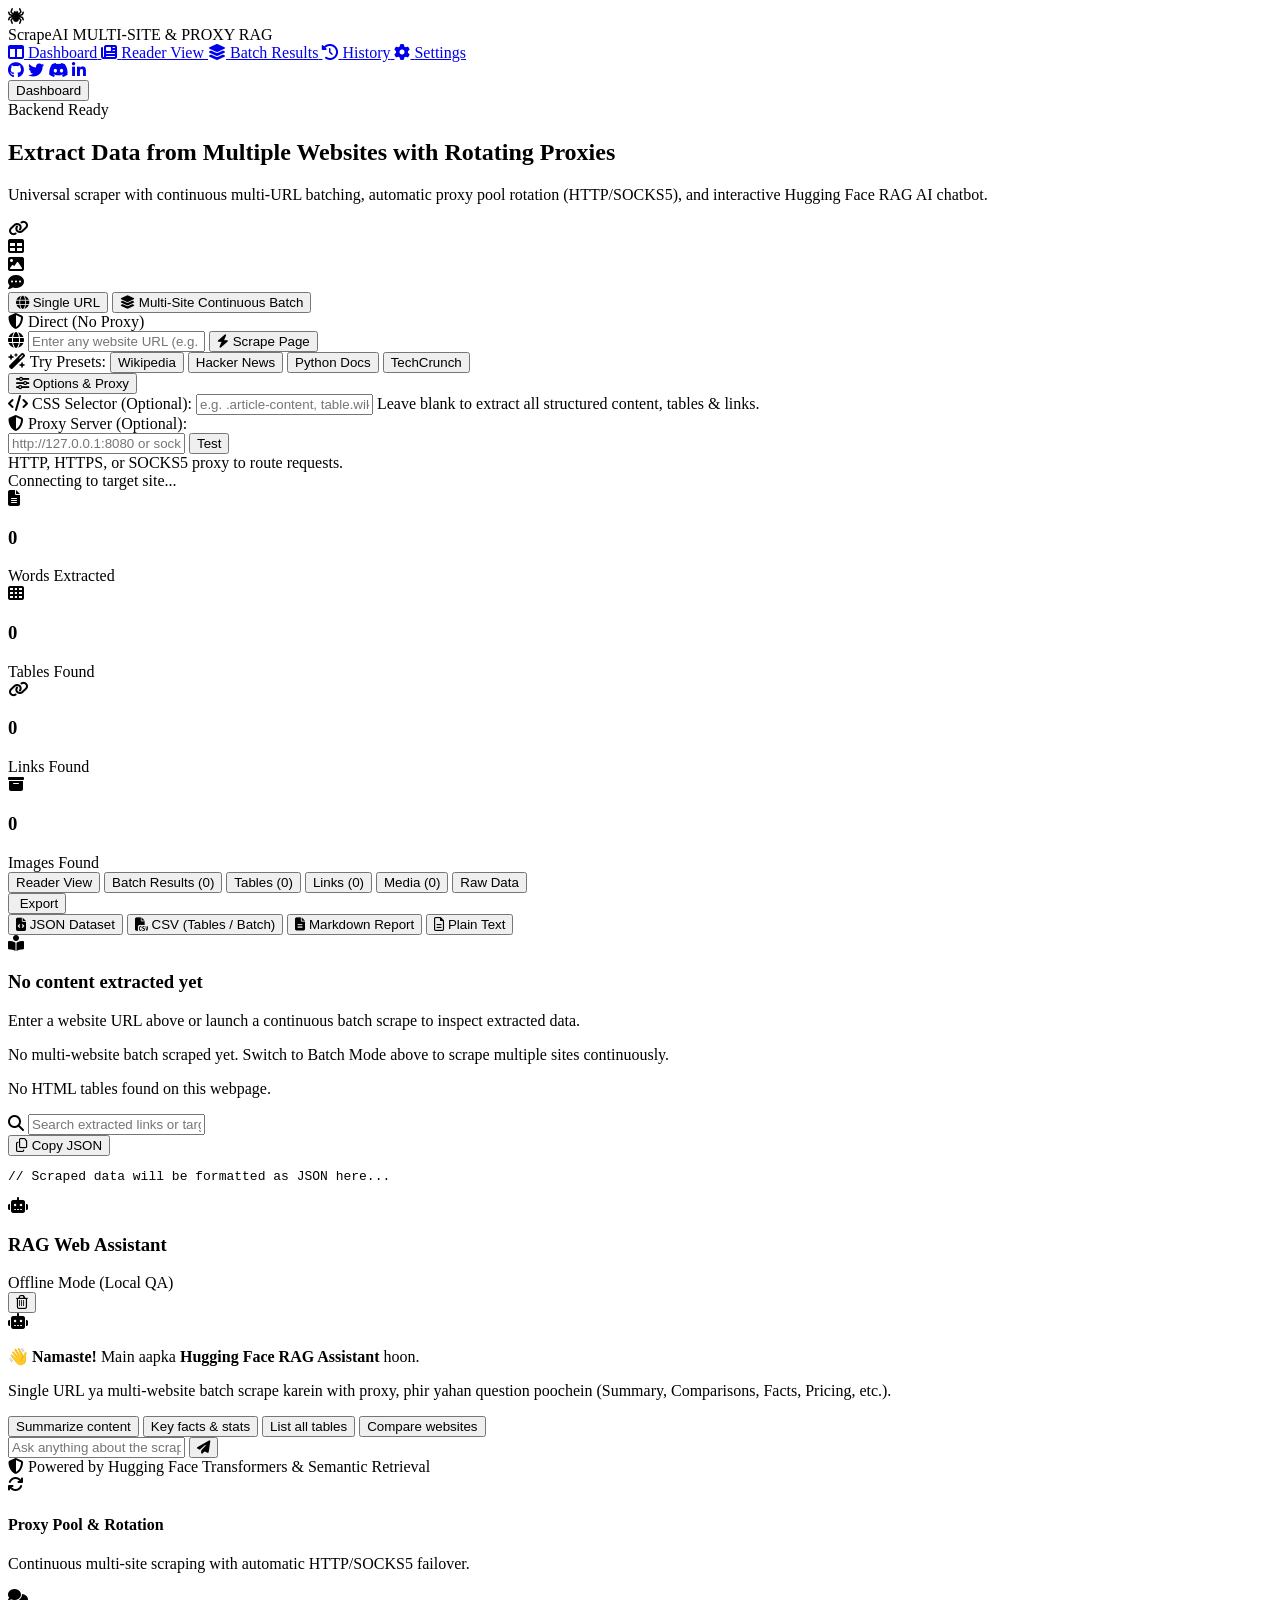
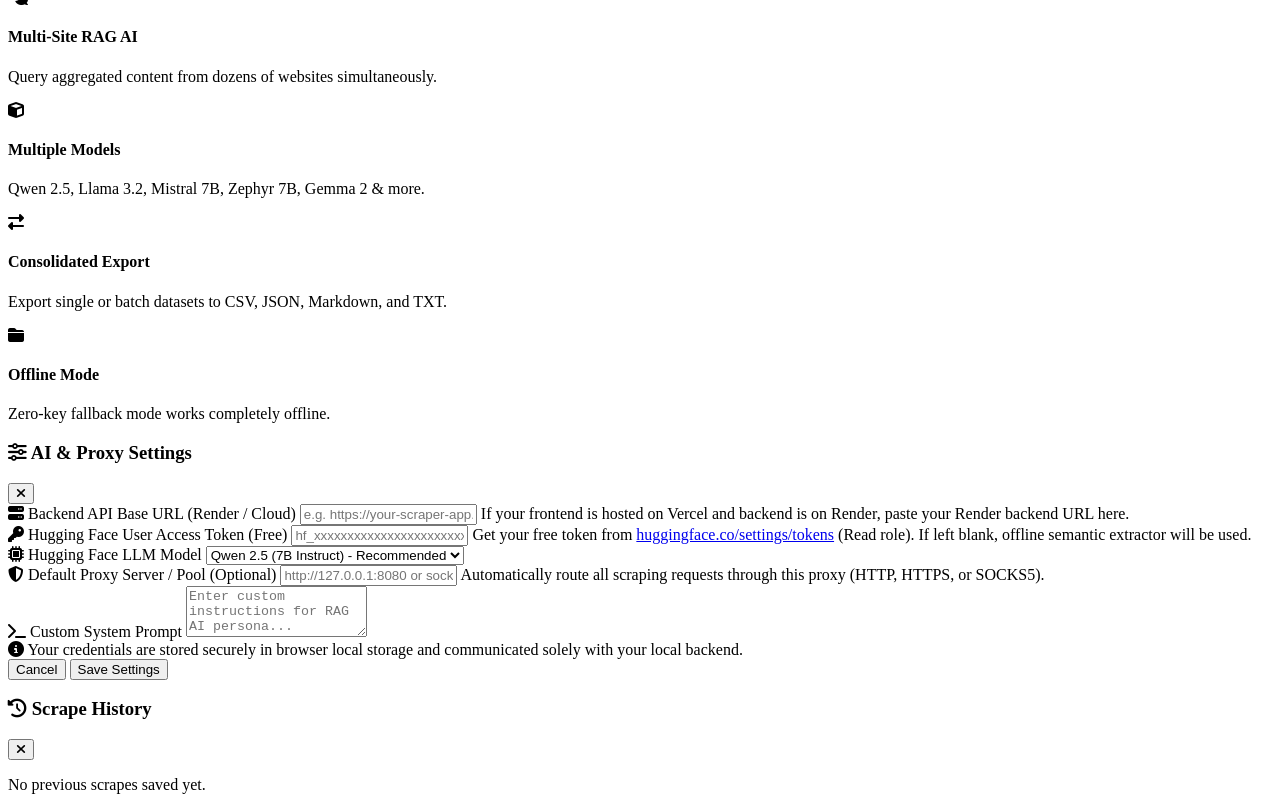
==== commit 99624188: "fix(ui): remove requested redundant sidebar and navbar tabs" ====
--- a/frontend/index.html
+++ b/frontend/index.html
@@ -48,22 +48,6 @@
                     <i class="fa-solid fa-layer-group"></i>
                     <span class="nav-label">Batch Results</span>
                 </a>
-                <a href="#tables" class="sidebar-item" data-view="tab-tables" title="Tables">
-                    <i class="fa-solid fa-table-list"></i>
-                    <span class="nav-label">Tables</span>
-                </a>
-                <a href="#links" class="sidebar-item" data-view="tab-links" title="Links">
-                    <i class="fa-solid fa-link"></i>
-                    <span class="nav-label">Links</span>
-                </a>
-                <a href="#media" class="sidebar-item" data-view="tab-images" title="Media">
-                    <i class="fa-solid fa-images"></i>
-                    <span class="nav-label">Media</span>
-                </a>
-                <a href="#rag" class="sidebar-item" data-view="rag-chat" title="RAG Assistant">
-                    <i class="fa-solid fa-robot"></i>
-                    <span class="nav-label">RAG Assistant</span>
-                </a>
                 <a href="#history" class="sidebar-item" id="sidebarHistoryBtn" title="History">
                     <i class="fa-solid fa-clock-rotate-left"></i>
                     <span class="nav-label">History</span>
@@ -90,8 +74,6 @@
             <header class="top-nav">
                 <div class="nav-center-tabs">
                     <button class="top-tab active" data-tab-nav="dashboard">Dashboard</button>
-                    <button class="top-tab" id="topAiModelsTab">AI Models</button>
-                    <button class="top-tab" id="topDocsTab">Docs</button>
                 </div>
 
                 <div class="nav-right-user">
